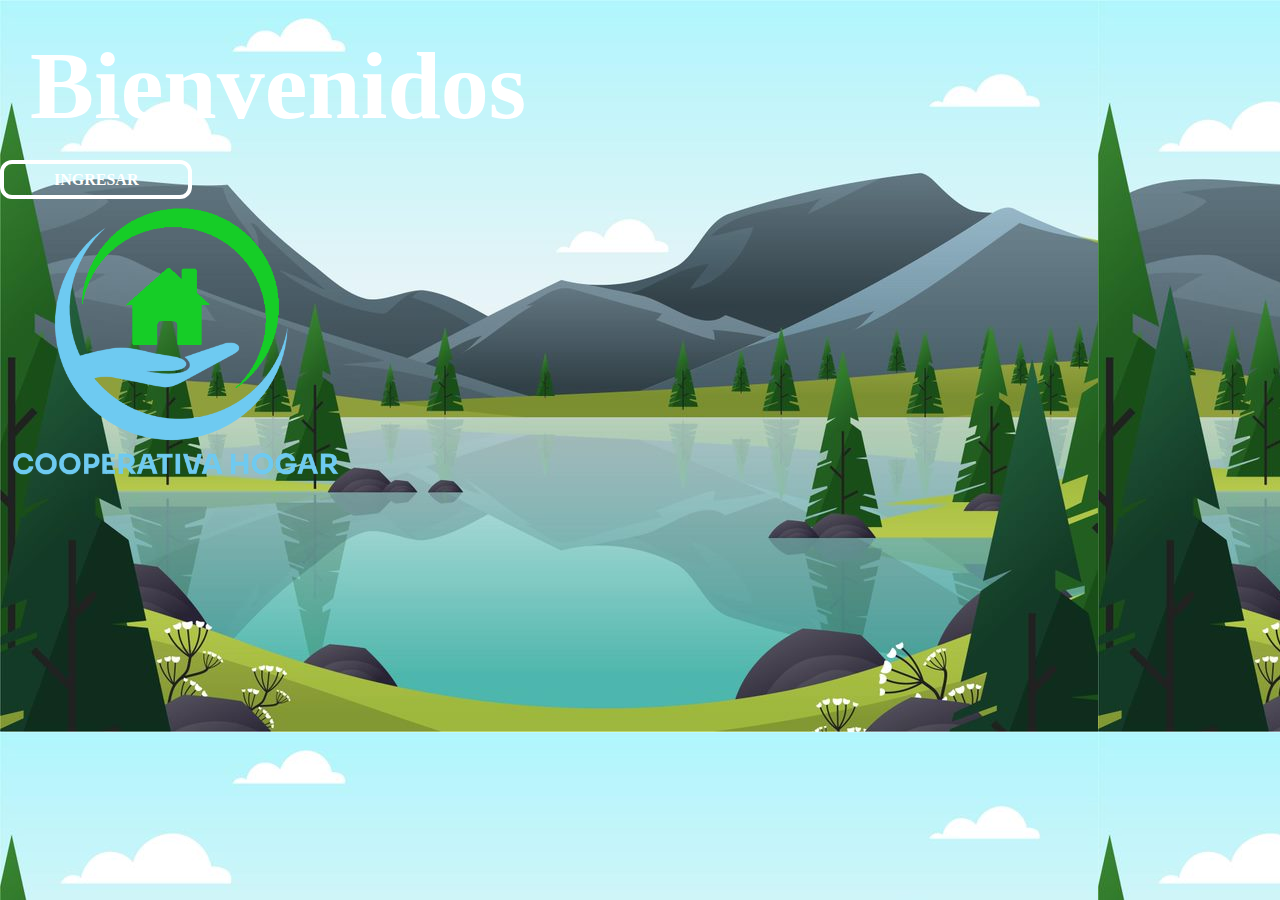
==== index.html @ 3e4f70cc "primer proyecto de cooperativa hogar" ====
<!DOCTYPE html>
<html lang="en">
<head>
    <meta charset="UTF-8">
    <meta http-equiv="X-UA-Compatible" content="IE=edge">
    <meta name="viewport" content="width=device-width, initial-scale=1.0">
    <link href="https://cdn.jsdelivr.net/npm/bootstrap@5.0.1/dist/css/bootstrap.min.css" rel="stylesheet" integrity="sha384-+0n0xVW2eSR5OomGNYDnhzAbDsOXxcvSN1TPprVMTNDbiYZCxYbOOl7+AMvyTG2x" crossorigin="anonymous">
    <link rel="stylesheet" href="css/ind.css" />
    
    <title>Hogar</title>
    <!-- <style>body{background-image: url(img/fondo2.jpg);}</style> -->
</head>
<body>
   <div class= "d-flex flex-column">
      <div class = "d-flex justify-content-center mt-3">
         <h1>Bienvenidos</h1>
      </div>
      <div class = "d-flex justify-content-center mt-4">
         <a class = "boton" href="login.html" target="_blank">INGRESAR</a>
      </div>
      <div class = "d-flex justify-content-center mt-3" >
         <img class="quinta_imagen" height="300" src="img/logo_col.png" alt="">
      </div>
       
   </div>
</body>
</html>
---- css/ind.css ----
*{
    margin: 0;
    padding: 0;
    text-decoration: none;
}
body{
    background-image: url(../img/fondo2.jpg);
}

h1{
    font-size: 6em;
    color:#fff;
    padding:30px;
}
.centrado{
    text-align: center;
    position: absolute;
    transform: translateX(-50%) translateY(-170%);
    top:50%;
    left:50%;
}
.boton{
    border: 4px solid white;
    padding: 7px 50px;
    color: white;
    font-size: 16px;
    border-radius:12px;
    font-weight: bold;
}
.centrado .quinta_imagen{
    transform: translateX(0%) translateY(135%);
}
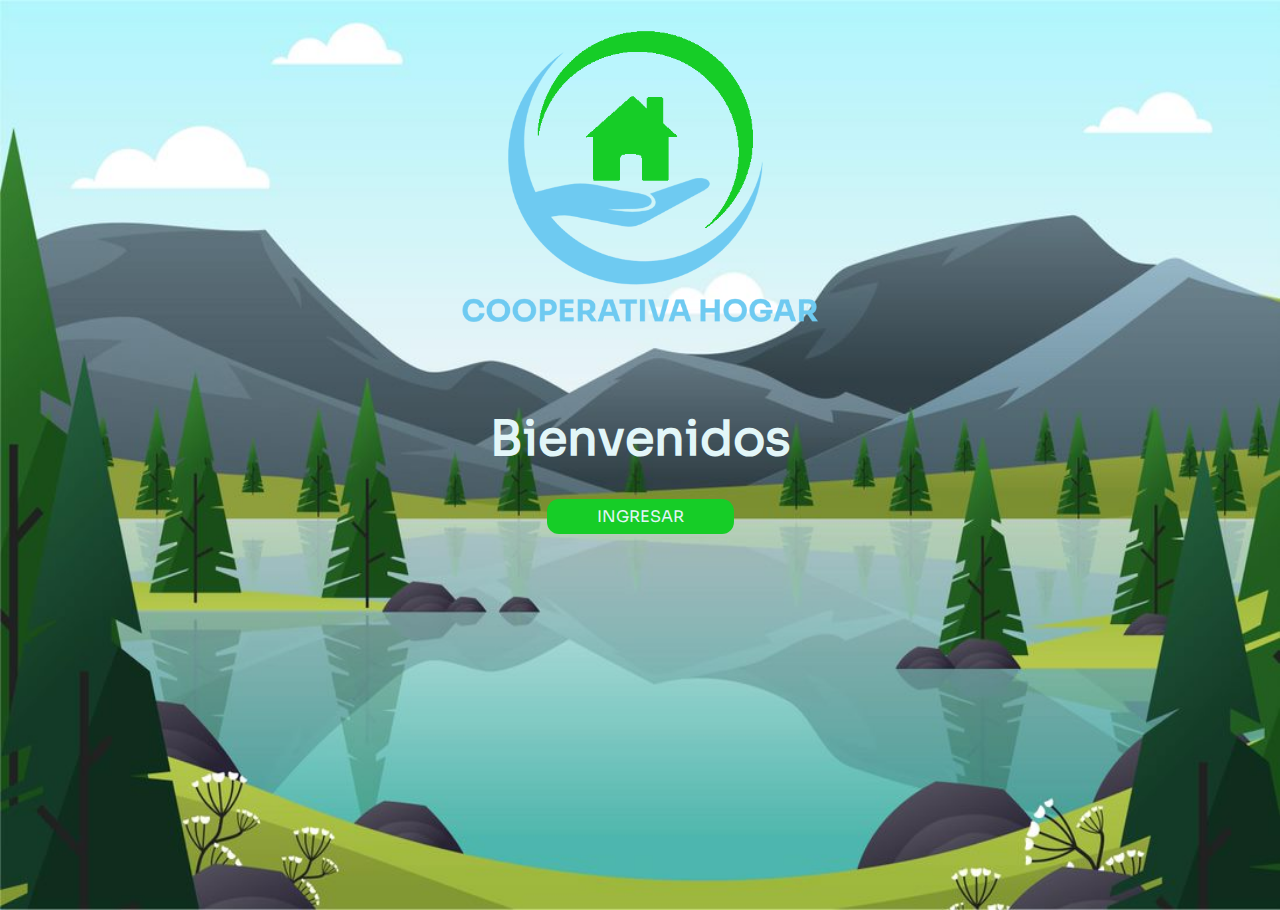
==== commit ab75876d: "volviendo responsivo index" ====
--- a/index.html
+++ b/index.html
@@ -1,28 +1,24 @@
 <!DOCTYPE html>
-<html lang="en">
+<html lang="es">
 <head>
     <meta charset="UTF-8">
     <meta http-equiv="X-UA-Compatible" content="IE=edge">
     <meta name="viewport" content="width=device-width, initial-scale=1.0">
-    <link href="https://cdn.jsdelivr.net/npm/bootstrap@5.0.1/dist/css/bootstrap.min.css" rel="stylesheet" integrity="sha384-+0n0xVW2eSR5OomGNYDnhzAbDsOXxcvSN1TPprVMTNDbiYZCxYbOOl7+AMvyTG2x" crossorigin="anonymous">
     <link rel="stylesheet" href="css/ind.css" />
-    
-    <title>Hogar</title>
-    <!-- <style>body{background-image: url(img/fondo2.jpg);}</style> -->
+    <title>Hogar</title>   
 </head>
-<body>
-   <div class= "d-flex flex-column">
-      <div class = "d-flex justify-content-center mt-3">
+
+<body class="body">
+   <div class="container">
+      <img src="img/logo_col.png" alt="" class="logo">
+      <div class="bienvenida">
          <h1>Bienvenidos</h1>
+         <a class="boton" href="login.html" >INGRESAR</a>
       </div>
-      <div class = "d-flex justify-content-center mt-4">
-         <a class = "boton" href="login.html" target="_blank">INGRESAR</a>
-      </div>
-      <div class = "d-flex justify-content-center mt-3" >
-         <img class="quinta_imagen" height="300" src="img/logo_col.png" alt="">
-      </div>
+   </div>
+
        
-   </div>
 </body>
 </html>
 
+
--- a/css/ind.css
+++ b/css/ind.css
@@ -1,32 +1,60 @@
+@font-face {
+    font-family: Sora;
+    src: url(../Fonts/Sora-Regular.ttf);   
+}
+
 *{
     margin: 0;
     padding: 0;
+    box-sizing: border-box;
     text-decoration: none;
+    font-family: 'Sora';
 }
-body{
-    background-image: url(../img/fondo2.jpg);
+.body{
+    overflow: hidden; 
+    background: url(../img/fondo2.jpg);
+    background-repeat: no-repeat;
+    background-size: 100% 100%;
+    width: 100vw;
+    height: 100vh;
+}
+.container{
+    margin-top: 10px;
+    display: flex;
+    flex-direction: column;
+    align-items:center;
+    gap:2.5rem;
+}
+.logo{
+    width: 30%;
+}
+.bienvenida{
+    display: flex;
+    flex-direction: column;
+    align-items: center;
+}
+h1{
+    color:rgb(226, 246, 248);
+    margin:30px;
+    font-size: 3rem;
+}
+.boton{
+    background-color: rgb(22, 205, 39);
+    padding: 7px 50px;
+    color: rgb(226, 246, 248);
+    border-radius:12px;
+} 
+
+@media screen and (max-width:625px) {
+    .container .logo{
+        width: 50%;
+        margin-top: 20px;
+    }  
 }
 
-h1{
-    font-size: 6em;
-    color:#fff;
-    padding:30px;
-}
-.centrado{
-    text-align: center;
-    position: absolute;
-    transform: translateX(-50%) translateY(-170%);
-    top:50%;
-    left:50%;
-}
-.boton{
-    border: 4px solid white;
-    padding: 7px 50px;
-    color: white;
-    font-size: 16px;
-    border-radius:12px;
+.boton:hover{
+    box-shadow: 0px 4px 486px 3248px rgba(0, 0, 0, 0.5);
+    background-color: rgb(0, 0, 0);
+    color: rgb(226, 246, 248);
     font-weight: bold;
-}
-.centrado .quinta_imagen{
-    transform: translateX(0%) translateY(135%);
 }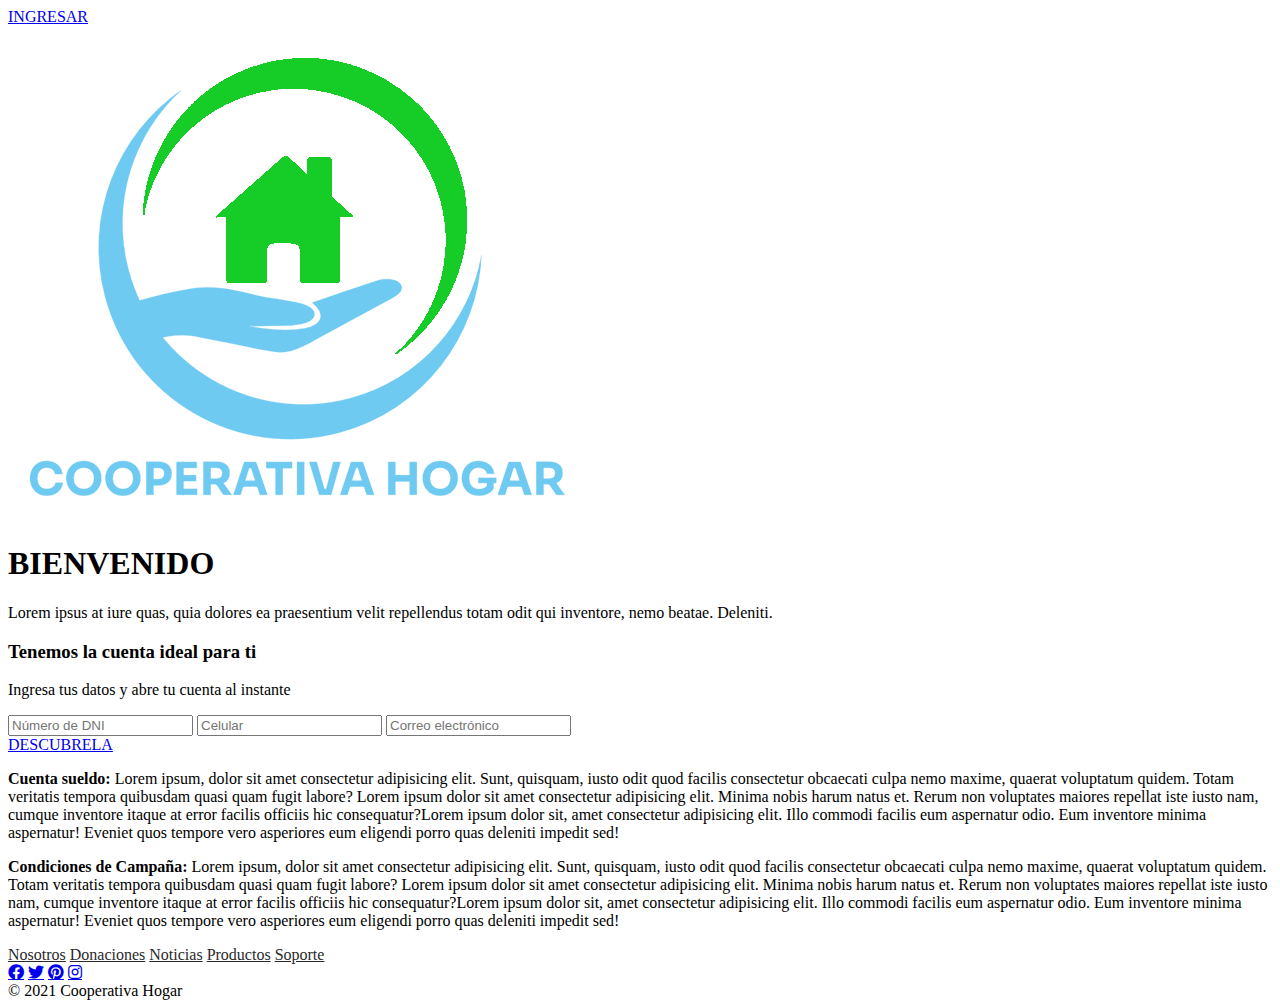
==== commit 3d23b5a4: "mejorando principal" ====
--- a/index.html
+++ b/index.html
@@ -5,18 +5,65 @@
     <meta http-equiv="X-UA-Compatible" content="IE=edge">
     <meta name="viewport" content="width=device-width, initial-scale=1.0">
     <link rel="stylesheet" href="css/ind.css" />
-    <title>Hogar</title>   
+    <title>Hogar</title>
+    <link  rel = " stylesheet " href = " https://use.fontawesome.com/releases/v5.15.3/css/all.css "
+    integridad = " sha384-SZXxX4whJ79 / gErwcOYf + zWLeJdY / qpuqC4cAa9rOGUstPomtqpuNWT9wdPEn2fk " crossorigin ="anónimo">   
 </head>
 
-<body class="body">
-   <div class="container">
-      <img src="img/logo_col.png" alt="" class="logo">
-      <div class="bienvenida">
-         <h1>Bienvenidos</h1>
-         <a class="boton" href="login.html" >INGRESAR</a>
+<body>
+   <section class="body">
+      <nav class="navbar">
+         <div class="navbar-a">
+            <a class="boton1" href="login.html" >INGRESAR</a>
+         </div>
+      </nav>    
+
+      <div class="container">
+           <div class="bienvenida">  
+               <img src="img/logo_col.png" alt="" class="logo">
+               <h1>BIENVENIDO</h1>
+               <p class="pBienvenida">Lorem ipsus at iure quas, quia dolores ea praesentium velit repellendus totam odit qui inventore, nemo beatae. Deleniti.</p>
+         </div>
+         <form action="" class="formulario">
+              <h3>Tenemos la cuenta ideal para ti</h3>
+               <p>Ingresa tus datos y abre tu cuenta al instante</p>
+         <div class="input">
+            <input class="inputDNI" type="text" placeholder="Número de DNI" maxlength="8">
+            <input class="inputCel" type="text" placeholder="Celular" maxlength="9">
+            <input class="inputCor" type="text" placeholder="Correo electrónico">
+         </div>
+            <a class="boton" href="login.html" >DESCUBRELA</a>
+         </form>
+
       </div>
-   </div>
-
+   </section>
+   <section class="acuerdos">
+      <p class="p1"><b>Cuenta sueldo:</b> Lorem ipsum, dolor sit amet consectetur adipisicing elit. Sunt, quisquam, iusto odit quod facilis consectetur obcaecati culpa nemo maxime, 
+         quaerat voluptatum quidem. Totam veritatis tempora quibusdam quasi quam fugit labore? Lorem ipsum dolor sit amet consectetur adipisicing elit. Minima nobis harum natus et. 
+         Rerum non voluptates maiores repellat iste iusto nam, cumque inventore itaque at error facilis officiis hic consequatur?Lorem ipsum dolor sit, amet consectetur adipisicing elit. 
+         Illo commodi facilis eum aspernatur odio. Eum inventore minima aspernatur! Eveniet quos tempore vero asperiores eum eligendi porro quas deleniti impedit sed!</p>
+      <p class="p2"><b>Condiciones de Campaña:</b> Lorem ipsum, dolor sit amet consectetur adipisicing elit. Sunt, quisquam, iusto odit quod facilis consectetur obcaecati culpa nemo maxime, 
+         quaerat voluptatum quidem. Totam veritatis tempora quibusdam quasi quam fugit labore? Lorem ipsum dolor sit amet consectetur adipisicing elit. Minima nobis harum natus et. 
+         Rerum non voluptates maiores repellat iste iusto nam, cumque inventore itaque at error facilis officiis hic consequatur?Lorem ipsum dolor sit, amet consectetur adipisicing elit. 
+         Illo commodi facilis eum aspernatur odio. Eum inventore minima aspernatur! Eveniet quos tempore vero asperiores eum eligendi porro quas deleniti impedit sed!</p>
+   </section>
+      
+   <footer class="footer">
+      <div class="footer__links">
+        <a href="#" class="footer__items" style="color:#2a2a2c">Nosotros</a>
+        <a href="#" class="footer__items" style="color:#2a2a2c">Donaciones</a>
+        <a href="#" class="footer__items" style="color:#2a2a2c">Noticias</a>
+        <a href="#" class="footer__items" style="color:#2a2a2c">Productos</a>
+        <a href="#" class="footer__items" style="color:#2a2a2c">Soporte</a>
+      </div>
+      <div class="social-media">
+        <a class="social-media__links fab fa-facebook" href="https://www.facebook.com/"></a>
+        <a class="social-media__links fab fa-twitter" href="https://www.twitter.com/"></a>
+        <a class="social-media__links fab fa-pinterest" href="https://www.pinterest.com/"></a>
+        <a class="social-media__links fab fa-instagram" href="https://www.instagram.com/"></a>
+      </div>
+      <span>© 2021 Cooperativa Hogar</span>
+    </footer>
        
 </body>
 </html>
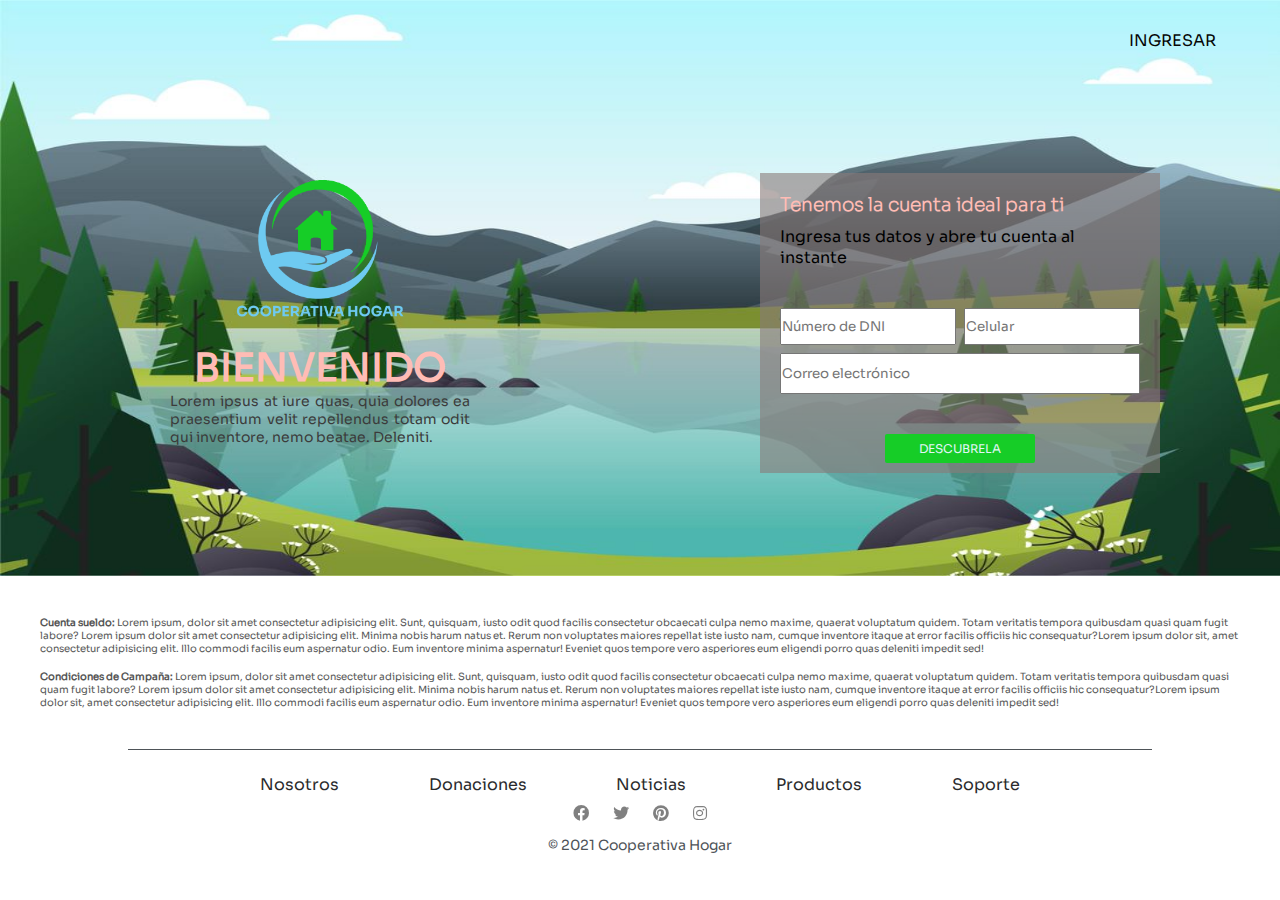
==== commit e1a1d45d: "subiendo css del commit anterior" ====
--- a/index.html
+++ b/index.html
@@ -4,7 +4,7 @@
     <meta charset="UTF-8">
     <meta http-equiv="X-UA-Compatible" content="IE=edge">
     <meta name="viewport" content="width=device-width, initial-scale=1.0">
-    <link rel="stylesheet" href="css/ind.css" />
+    <link rel="stylesheet" href="css/index.css" />
     <title>Hogar</title>
     <link  rel = " stylesheet " href = " https://use.fontawesome.com/releases/v5.15.3/css/all.css "
     integridad = " sha384-SZXxX4whJ79 / gErwcOYf + zWLeJdY / qpuqC4cAa9rOGUstPomtqpuNWT9wdPEn2fk " crossorigin ="anónimo">   
--- a/css/index.css
+++ b/css/index.css
@@ -0,0 +1,183 @@
+@font-face {
+    font-family: Sora;
+    src: url(../Fonts/Sora-Regular.ttf);   
+}
+
+@font-face {
+    font-family: Sora1;
+    src: url(../Fonts/Sora-ExtraLight.ttf);   
+}
+
+*{
+    margin: 0;
+    padding: 0;
+    box-sizing: border-box;
+    text-decoration: none;
+    font-family: 'Sora';
+}
+.body{
+    background: url(../img/fondo2.jpg);
+    background-repeat: no-repeat;
+    background-size: 100% 100%;
+    width: 100vw;
+    height: 100%;
+    padding-bottom: 100px;
+   
+}
+.navbar{
+    background-color: rgba(0, 0, 0, 0.0);
+    height: 80px;
+    width: 100%;
+    display: flex;
+    justify-content: center;
+    align-items: center;
+    
+}
+.navbar-a{
+    width: 90%;
+    display: flex;
+    justify-content: flex-end;
+    align-items: center;
+}
+.boton1{
+    color: rgb(5, 5, 5);
+}
+.boton1:hover{
+    font-weight: bold;
+    
+}
+.container{
+    display: flex;
+    justify-content: space-around;
+    align-items: center;
+    flex-wrap: wrap;
+    margin-top: 90px;
+    
+}
+.bienvenida{
+    display: flex;
+    flex-direction: column;
+    align-items: center;
+    align-content: center;
+    width: 400px;
+    margin-bottom: 30px;
+}
+.logo{
+    width: 180px;
+}
+h1{
+    color:#FFBCB5;
+    margin-top:20px;
+    font-size: 2.4rem;
+    font-family: sora;
+}
+.pBienvenida{
+    color: #3b3b3b;
+    text-align:justify;
+    width: 300px;
+    font-size: 14px;
+}
+
+.formulario{
+    width: 400px;
+    height: 300px;
+    display: flex;
+    flex-direction: column;
+    gap: 10px;
+    background-color: #8a7a799a;
+    padding: 20px;
+}
+h3{
+    color: #FFBCB5;
+    font-family: sora1;
+}
+.input{
+    display: flex;
+    flex-direction: row;
+    flex-wrap: wrap;
+    justify-content: space-between;
+    margin: 30px 0;
+ 
+}
+.inputDNI{
+    width: 49%;
+    padding: 8px 0;
+}
+.inputCel{
+    width: 49%;
+}
+.inputCor{
+    margin-top: 8px;
+    width: 100%;
+    padding: 10px 0;
+}
+
+.boton{
+    background-color: rgb(22, 205, 39);
+    text-align: center;
+    padding: 7px;
+    color: rgb(226, 246, 248);
+    border-radius:2px;
+    font-size: 12px;
+    width: 150px;
+    margin:0 auto;
+} 
+
+
+
+.boton:hover{
+    box-shadow: 0px 4px 486px 3248px rgba(0, 0, 0, 0.5);
+    background-color: rgb(0, 0, 0);
+    color: rgb(226, 246, 248);
+    font-weight: bold;
+}
+
+.acuerdos{
+    font-size: 10px;
+    margin: 40px;
+    color: rgb(85, 85, 85);
+}
+.acuerdos .p1{
+    margin: 15px 0;
+}
+.acuerdos .p2{
+    margin: 15px 0;
+}
+
+
+
+/* footer start */
+.footer{
+    border-top: 1px solid #4e5358;
+    color: #4e5358;
+    display: flex;
+    flex-direction: column;
+    align-items: center;
+    justify-content: center;
+    height: 130px;
+    width: 80%;
+    margin: auto;
+
+}
+
+.social-media__links{
+    filter: invert(50%);
+    margin:  10px;
+}
+
+.footer__links{
+    display: flex;
+    justify-content: space-around;
+    flex-wrap: wrap;
+    gap: 30px;
+    width: 80%;
+}
+footer-items{
+    font-size: 18px;
+}
+/* footer end */
+span{
+    font-family: sora;
+    font-size: 14px;
+    margin-top: 5px;
+}
